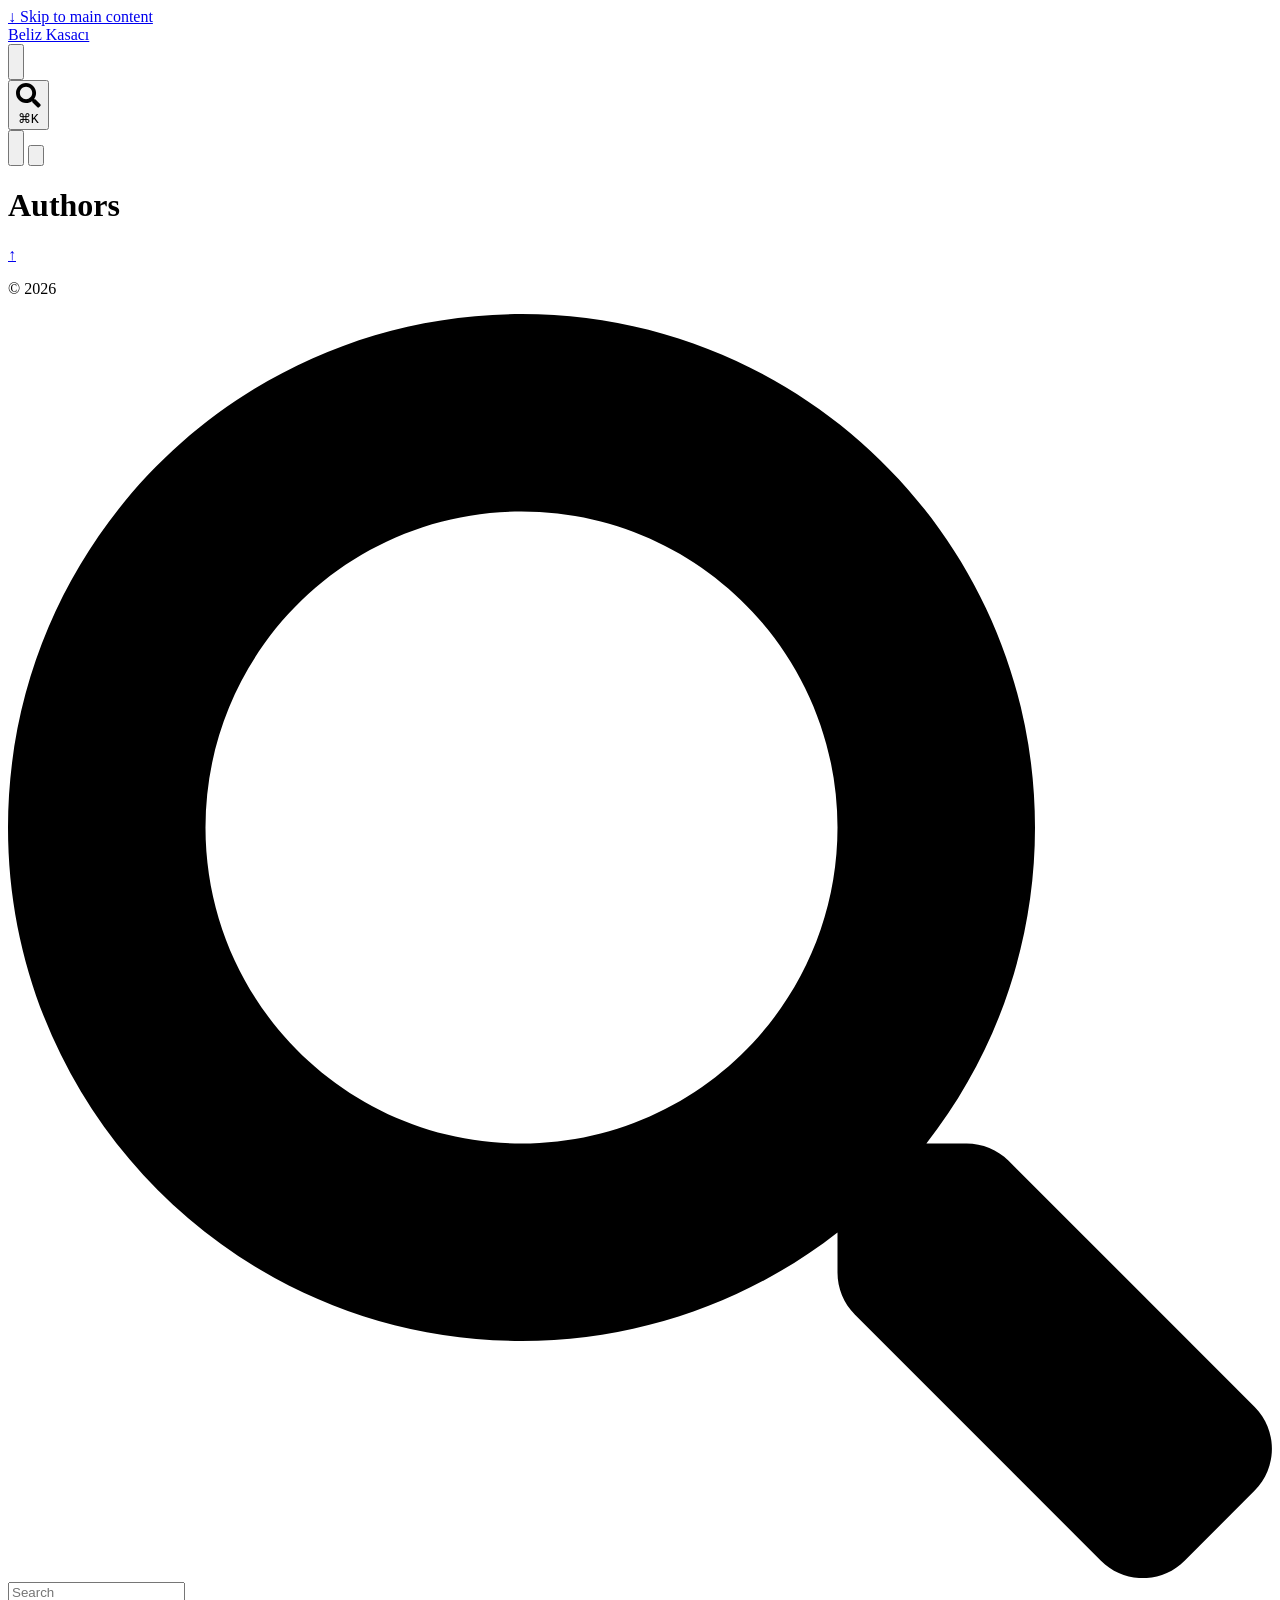
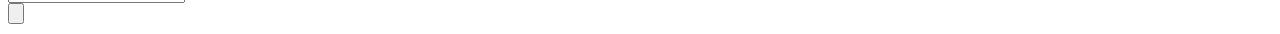
==== public/authors/index.html @ c04f4b77 "commit description" ====
<!doctype html>
<html
  lang="en"
  dir="ltr"
  class="scroll-smooth"
  data-default-appearance="light"
  data-auto-appearance="true"><head><script src="/livereload.js?mindelay=10&amp;v=2&amp;port=1313&amp;path=livereload" data-no-instant defer></script>
  <meta charset="utf-8">
  
    <meta http-equiv="content-language" content="en">
  
  <meta name="viewport" content="width=device-width, initial-scale=1.0">
  <meta http-equiv="X-UA-Compatible" content="ie=edge">
  <meta name="theme-color">

  
  
    <title>Authors &middot; Beliz Kasacı</title>
    <meta name="title" content="Authors &middot; Beliz Kasacı">
  

  
  
  
  
  
    
  
    
  
    
  
  
  
  
  
  <link rel="canonical" href="http://localhost:1313/authors/">
  
  
    
      <link rel="alternate" type="application/rss+xml" href="/authors/index.xml" title="Beliz Kasacı" />
  
  

  
  
  

  
  <meta property="og:url" content="http://localhost:1313/authors/">
	<meta property="og:site_name" content="Beliz Kasacı">
	<meta property="og:title" content="Authors">
	<meta property="og:locale" content="en">
	<meta property="og:type" content="website">

  
	<meta name="twitter:card" content="summary">
	<meta name="twitter:title" content="Authors">

  
  
  
  
    
      
    
  
    
      
    
  
    
      
    
  
  
    
  

  
  
  
  
  
  

  

  
  
  
  
  
  
  
    
  
  
    
  
  
  <link
    type="text/css"
    rel="stylesheet"
    href="/css/main.bundle.min.ad53ecc78a5e7bff69e9b5cdcf194a6dc48afeebf3cbe3fc1166989a431d64ccd21c9e45b8f7631ba6e4673115775e16114c3cd68545b0e1665127190afe7ff5.css"
    integrity="sha512-rVPsx4pee/9p6bXNzxlKbcSK/uvzy&#43;P8EWaYmkMdZMzSHJ5FuPdjG6bkZzEVd14WEUw81oVFsOFmUScZCv5/9Q==">

  
  
  <script
    type="text/javascript"
    src="/js/appearance.min.764f412f07ea715415e9123a5eb5f355429502d0b760146b9bcab854bc50829dee14488594acd935dfcdc6a0fe7e6d14d7bee914ebb9272b251aa238cb52c4dd.js"
    integrity="sha512-dk9BLwfqcVQV6RI6XrXzVUKVAtC3YBRrm8q4VLxQgp3uFEiFlKzZNd/NxqD&#43;fm0U177pFOu5JyslGqI4y1LE3Q=="></script>
  


  
  
  
  
  
  
    
    <script defer src="/lib/zoom/zoom.min.umd.a527109b68c082a70f3697716dd72a9d5aa8b545cf800cecbbc7399f2ca6f6e0ce3e431f2062b48bbfa47c9ea42822714060bef309be073f49b9c0e30d318d7b.js" integrity="sha512-pScQm2jAgqcPNpdxbdcqnVqotUXPgAzsu8c5nyym9uDOPkMfIGK0i7&#43;kfJ6kKCJxQGC&#43;8wm&#43;Bz9JucDjDTGNew=="></script>
    
    <script defer src="/js/medium-zoom.67b71ecf7eecce38673a92244d1ffd93edb5f1aeedd12e725d0f67fe901828fa3562f6a6d64ad290b36b7d7034b8ea16e63486d75d957bcf6a2732923e5d46e6.js" integrity="sha512-Z7cez37szjhnOpIkTR/9k&#43;218a7t0S5yXQ9n/pAYKPo1Yvam1krSkLNrfXA0uOoW5jSG112Ve89qJzKSPl1G5g=="></script>
  
  
  
  

  
  
  
    
  
  
    
    
    
  
  
  
  
  
  
  
  
    
    <script
      defer
      type="text/javascript"
      id="script-bundle"
      src="/js/main.bundle.min.be4a11c293f9b8ab20ab872f73c6b0c584fcba4a0df2c8ef7f414a5805c0ddab955ac23bec4a6d92a06087498d445cb2bf26a6602a27981980efe2bda70104a4.js"
      integrity="sha512-vkoRwpP5uKsgq4cvc8awxYT8ukoN8sjvf0FKWAXA3auVWsI77EptkqBgh0mNRFyyvyamYConmBmA7&#43;K9pwEEpA=="
      data-copy="Copy"
      data-copied="Copied"></script>
  

  
  
























  

  

  

  

  













  
  
    <link rel="apple-touch-icon" sizes="180x180" href="/apple-touch-icon.png">
    <link rel="icon" type="image/png" sizes="32x32" href="/favicon-32x32.png">
    <link rel="icon" type="image/png" sizes="16x16" href="/favicon-16x16.png">
    <link rel="manifest" href="/site.webmanifest">
  

  
  <script type="application/ld+json">
  [{
    "@context": "https://schema.org",
    "@type": "Article",
    "articleSection": "Authors",
    "name": "Authors",
    "headline": "Authors",
    
    "inLanguage": "en",
    "url" : "http://localhost:1313/authors/",
    "author" : {
      "@type": "Person",
      "name": ""
    },
    
    
    
    
    
    
    
    
    "mainEntityOfPage": "http://localhost:1313/authors/",
    "wordCount":  0 
  }]
  </script>



  
  

  
  

  
  

  
  
</head>


















  
  <body class="flex flex-col h-screen m-auto leading-7 max-w-7xl px-6 sm:px-14 md:px-24 lg:px-32 text-lg bg-neutral text-neutral-900 dark:bg-neutral-800 dark:text-neutral bf-scrollbar">
    <div id="the-top" class="absolute flex self-center">
      <a
        class="px-3 py-1 text-sm -translate-y-8 rounded-b-lg bg-primary-200 focus:translate-y-0 dark:bg-neutral-600"
        href="#main-content">
        <span class="font-bold text-primary-600 pe-2 dark:text-primary-400">&darr;</span>
        Skip to main content
      </a>
    </div>
    <header>
      
      
        <div class="main-menu flex items-center w-full gap-2 p-1 pl-0">
  
  
    <a href="/" class="text-base font-medium truncate min-w-0 shrink">
      Beliz Kasacı
    </a>
  
  <div class="flex items-center ms-auto">
    <div class="hidden md:flex">
      <nav aria-label="Main menu" class="flex items-center gap-x-5 h-12">
  

  

  

  
    <div class="flex items-center">
      <button
        id="appearance-switcher"
        aria-label="Switch to dark appearance"
        type="button"
        class="text-sm bf-icon-color-hover"
        title="Switch to dark appearance">
        <div class="flex items-center justify-center dark:hidden">
          <span class="relative block icon"><svg xmlns="http://www.w3.org/2000/svg" viewBox="0 0 512 512"><path fill="currentColor" d="M32 256c0-123.8 100.3-224 223.8-224c11.36 0 29.7 1.668 40.9 3.746c9.616 1.777 11.75 14.63 3.279 19.44C245 86.5 211.2 144.6 211.2 207.8c0 109.7 99.71 193 208.3 172.3c9.561-1.805 16.28 9.324 10.11 16.95C387.9 448.6 324.8 480 255.8 480C132.1 480 32 379.6 32 256z"/></svg>
</span>
        </div>
        <div class="items-center justify-center hidden dark:flex">
          <span class="relative block icon"><svg xmlns="http://www.w3.org/2000/svg" viewBox="0 0 512 512"><path fill="currentColor" d="M256 159.1c-53.02 0-95.1 42.98-95.1 95.1S202.1 351.1 256 351.1s95.1-42.98 95.1-95.1S309 159.1 256 159.1zM509.3 347L446.1 255.1l63.15-91.01c6.332-9.125 1.104-21.74-9.826-23.72l-109-19.7l-19.7-109c-1.975-10.93-14.59-16.16-23.72-9.824L256 65.89L164.1 2.736c-9.125-6.332-21.74-1.107-23.72 9.824L121.6 121.6L12.56 141.3C1.633 143.2-3.596 155.9 2.736 164.1L65.89 256l-63.15 91.01c-6.332 9.125-1.105 21.74 9.824 23.72l109 19.7l19.7 109c1.975 10.93 14.59 16.16 23.72 9.824L256 446.1l91.01 63.15c9.127 6.334 21.75 1.107 23.72-9.822l19.7-109l109-19.7C510.4 368.8 515.6 356.1 509.3 347zM256 383.1c-70.69 0-127.1-57.31-127.1-127.1c0-70.69 57.31-127.1 127.1-127.1s127.1 57.3 127.1 127.1C383.1 326.7 326.7 383.1 256 383.1z"/></svg>
</span>
        </div>
      </button>
    </div>
  

  
    <button
      id="search-button"
      aria-label="Search (/ or ⌘K)"
      class="flex items-center gap-2 rounded-lg border bf-border-color bf-border-color-hover bg-neutral-100/50 px-2 py-1 text-sm text-neutral-500 transition-colors hover:text-primary-600 dark:bg-neutral-800/50 dark:text-neutral-400 dark:hover:text-primary-400"
      title="Search (/ or ⌘K)">
      <span class="relative block icon"><svg aria-hidden="true" focusable="false" data-prefix="fas" data-icon="search" class="svg-inline--fa fa-search fa-w-16" role="img" xmlns="http://www.w3.org/2000/svg" viewBox="0 0 512 512"><path fill="currentColor" d="M505 442.7L405.3 343c-4.5-4.5-10.6-7-17-7H372c27.6-35.3 44-79.7 44-128C416 93.1 322.9 0 208 0S0 93.1 0 208s93.1 208 208 208c48.3 0 92.7-16.4 128-44v16.3c0 6.4 2.5 12.5 7 17l99.7 99.7c9.4 9.4 24.6 9.4 33.9 0l28.3-28.3c9.4-9.4 9.4-24.6.1-34zM208 336c-70.7 0-128-57.2-128-128 0-70.7 57.2-128 128-128 70.7 0 128 57.2 128 128 0 70.7-57.2 128-128 128z"/></svg>
</span>
      <kbd
        id="search-shortcut-hint"
        class="pointer-events-none font-sans text-xs text-neutral-500 dark:text-neutral-400"
        aria-hidden="true">
        ⌘K
      </kbd>
    </button>
  
</nav>



    </div>
    <div class="flex md:hidden">
      
<div class="mobile-header-row relative flex items-center h-14 gap-4">
  

  
    <button
      id="appearance-switcher-mobile"
      type="button"
      aria-label="Switch to dark appearance"
      title="Switch to dark appearance"
      class="flex items-center justify-center text-neutral-900 hover:text-primary-600 dark:text-neutral-200 dark:hover:text-primary-400">
      <div class="dark:hidden">
        <span class="relative block icon"><svg xmlns="http://www.w3.org/2000/svg" viewBox="0 0 512 512"><path fill="currentColor" d="M32 256c0-123.8 100.3-224 223.8-224c11.36 0 29.7 1.668 40.9 3.746c9.616 1.777 11.75 14.63 3.279 19.44C245 86.5 211.2 144.6 211.2 207.8c0 109.7 99.71 193 208.3 172.3c9.561-1.805 16.28 9.324 10.11 16.95C387.9 448.6 324.8 480 255.8 480C132.1 480 32 379.6 32 256z"/></svg>
</span>
      </div>
      <div class="hidden dark:block">
        <span class="relative block icon"><svg xmlns="http://www.w3.org/2000/svg" viewBox="0 0 512 512"><path fill="currentColor" d="M256 159.1c-53.02 0-95.1 42.98-95.1 95.1S202.1 351.1 256 351.1s95.1-42.98 95.1-95.1S309 159.1 256 159.1zM509.3 347L446.1 255.1l63.15-91.01c6.332-9.125 1.104-21.74-9.826-23.72l-109-19.7l-19.7-109c-1.975-10.93-14.59-16.16-23.72-9.824L256 65.89L164.1 2.736c-9.125-6.332-21.74-1.107-23.72 9.824L121.6 121.6L12.56 141.3C1.633 143.2-3.596 155.9 2.736 164.1L65.89 256l-63.15 91.01c-6.332 9.125-1.105 21.74 9.824 23.72l109 19.7l19.7 109c1.975 10.93 14.59 16.16 23.72 9.824L256 446.1l91.01 63.15c9.127 6.334 21.75 1.107 23.72-9.822l19.7-109l109-19.7C510.4 368.8 515.6 356.1 509.3 347zM256 383.1c-70.69 0-127.1-57.31-127.1-127.1c0-70.69 57.31-127.1 127.1-127.1s127.1 57.3 127.1 127.1C383.1 326.7 326.7 383.1 256 383.1z"/></svg>
</span>
      </div>
    </button>
  

  
    <button
      id="search-button-mobile"
      aria-label="Search (/ or ⌘K)"
      class="flex items-center justify-center bf-icon-color-hover"
      title="Search (/ or ⌘K)">
      <span class="relative block icon"><svg aria-hidden="true" focusable="false" data-prefix="fas" data-icon="search" class="svg-inline--fa fa-search fa-w-16" role="img" xmlns="http://www.w3.org/2000/svg" viewBox="0 0 512 512"><path fill="currentColor" d="M505 442.7L405.3 343c-4.5-4.5-10.6-7-17-7H372c27.6-35.3 44-79.7 44-128C416 93.1 322.9 0 208 0S0 93.1 0 208s93.1 208 208 208c48.3 0 92.7-16.4 128-44v16.3c0 6.4 2.5 12.5 7 17l99.7 99.7c9.4 9.4 24.6 9.4 33.9 0l28.3-28.3c9.4-9.4 9.4-24.6.1-34zM208 336c-70.7 0-128-57.2-128-128 0-70.7 57.2-128 128-128 70.7 0 128 57.2 128 128 0 70.7-57.2 128-128 128z"/></svg>
</span>
    </button>
  

  
</div>







    </div>
  </div>
</div>





      
    </header>
    <div class="relative flex flex-col grow">
      <main id="main-content" class="grow">
        
  
  
  <header class="mt-5">
    
    <h1 class="mt-5 text-4xl font-extrabold text-neutral-900 dark:text-neutral">Authors</h1>
    <div class="mt-1 mb-2 text-base text-neutral-500 dark:text-neutral-400 print:hidden">
      





  
  



  

  

  

  

  


  <div class="flex flex-row flex-wrap items-center">
    
    
  </div>


    </div>
  </header>
  

  

    <section class="mt-6 flex max-w-prose flex-wrap gap-2">
      
    </section>
  

        


  






<div
  id="scroll-to-top"
  class="fixed bottom-6 end-6 z-50 transform translate-y-4 opacity-0 duration-200">
  <a
    href="#the-top"
    class="pointer-events-auto flex h-12 w-12 items-center justify-center rounded-full bg-neutral/50 text-xl text-neutral-700 hover:text-primary-600 dark:bg-neutral-800/50 dark:text-neutral dark:hover:text-primary-400"
    aria-label="Scroll to top"
    title="Scroll to top">
    &uarr;
  </a>
</div>

      </main><footer id="site-footer" class="py-10 print:hidden">
  
  
    
  
  <div class="flex items-center justify-between">
    
    
      <p class="text-sm text-neutral-500 dark:text-neutral-400">
          &copy;
          2026
          
      </p>
    

    
    
  </div>
  
  
</footer>
<div
  id="search-wrapper"
  role="dialog"
  aria-modal="true"
  aria-label="Search"
  class="invisible fixed inset-0 flex h-screen w-screen cursor-default flex-col bg-neutral-500/50 p-4 backdrop-blur-sm dark:bg-neutral-900/50 sm:p-6 md:p-[10vh] lg:p-[12vh] z-500"
  data-url="/">
  <div
    id="search-modal"
    class="flex flex-col w-full max-w-3xl min-h-0 mx-auto border rounded-md shadow-lg top-20 border-neutral-200 bg-neutral dark:border-neutral-700 dark:bg-neutral-800">
    <header class="relative z-10 flex items-center justify-between flex-none px-2">
      <form class="flex items-center flex-auto min-w-0">
        <div class="flex items-center justify-center w-8 h-8 text-neutral-400">
          <span class="relative block icon"><svg aria-hidden="true" focusable="false" data-prefix="fas" data-icon="search" class="svg-inline--fa fa-search fa-w-16" role="img" xmlns="http://www.w3.org/2000/svg" viewBox="0 0 512 512"><path fill="currentColor" d="M505 442.7L405.3 343c-4.5-4.5-10.6-7-17-7H372c27.6-35.3 44-79.7 44-128C416 93.1 322.9 0 208 0S0 93.1 0 208s93.1 208 208 208c48.3 0 92.7-16.4 128-44v16.3c0 6.4 2.5 12.5 7 17l99.7 99.7c9.4 9.4 24.6 9.4 33.9 0l28.3-28.3c9.4-9.4 9.4-24.6.1-34zM208 336c-70.7 0-128-57.2-128-128 0-70.7 57.2-128 128-128 70.7 0 128 57.2 128 128 0 70.7-57.2 128-128 128z"/></svg>
</span>
        </div>
        <input
          type="search"
          id="search-query"
          aria-label="Search"
          class="flex flex-auto h-12 mx-1 bg-transparent appearance-none focus:outline-dotted focus:outline-2 focus:outline-transparent"
          placeholder="Search"
          tabindex="0">
      </form>
      <button
        id="close-search-button"
        class="flex items-center justify-center w-8 h-8 text-neutral-700 hover:text-primary-600 dark:text-neutral dark:hover:text-primary-400"
        title="Close (Esc)">
        <span class="relative block icon"><svg xmlns="http://www.w3.org/2000/svg" viewBox="0 0 320 512"><path fill="currentColor" d="M310.6 361.4c12.5 12.5 12.5 32.75 0 45.25C304.4 412.9 296.2 416 288 416s-16.38-3.125-22.62-9.375L160 301.3L54.63 406.6C48.38 412.9 40.19 416 32 416S15.63 412.9 9.375 406.6c-12.5-12.5-12.5-32.75 0-45.25l105.4-105.4L9.375 150.6c-12.5-12.5-12.5-32.75 0-45.25s32.75-12.5 45.25 0L160 210.8l105.4-105.4c12.5-12.5 32.75-12.5 45.25 0s12.5 32.75 0 45.25l-105.4 105.4L310.6 361.4z"/></svg>
</span>
      </button>
    </header>
    <section class="flex-auto px-2 overflow-auto">
      <ul id="search-results">
        
      </ul>
    </section>
  </div>
</div>

    </div>
    
    
  </body>
  
</html>
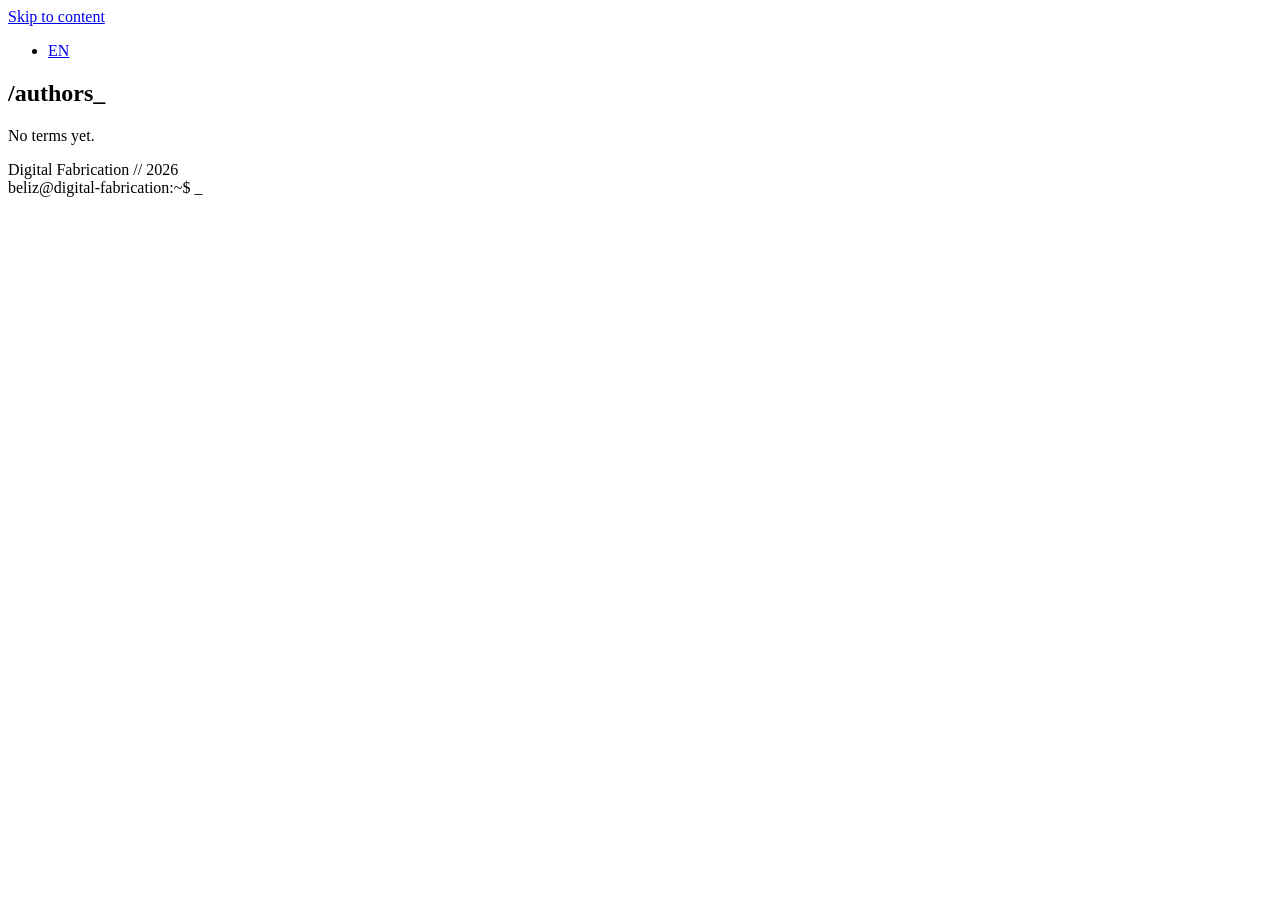
==== commit 51a781e8: "Add rocket image" ====
--- a/public/authors/index.html
+++ b/public/authors/index.html
@@ -1,535 +1,98 @@
 <!doctype html>
-<html
-  lang="en"
-  dir="ltr"
-  class="scroll-smooth"
-  data-default-appearance="light"
-  data-auto-appearance="true"><head><script src="/livereload.js?mindelay=10&amp;v=2&amp;port=1313&amp;path=livereload" data-no-instant defer></script>
-  <meta charset="utf-8">
-  
-    <meta http-equiv="content-language" content="en">
-  
-  <meta name="viewport" content="width=device-width, initial-scale=1.0">
-  <meta http-equiv="X-UA-Compatible" content="ie=edge">
-  <meta name="theme-color">
+<html lang="en">
+	<head><script src="/digital-fabrication/livereload.js?mindelay=10&amp;v=2&amp;port=1313&amp;path=digital-fabrication/livereload" data-no-instant defer></script>
+		<meta charset="utf-8">
+<meta name="viewport" content="width=device-width, initial-scale=1">
 
-  
-  
-    <title>Authors &middot; Beliz Kasacı</title>
-    <meta name="title" content="Authors &middot; Beliz Kasacı">
-  
+<title>Authors · Beliz Kasacı</title>
 
-  
-  
-  
-  
-  
-    
-  
-    
-  
-    
-  
-  
-  
-  
-  
-  <link rel="canonical" href="http://localhost:1313/authors/">
-  
-  
-    
-      <link rel="alternate" type="application/rss+xml" href="/authors/index.xml" title="Beliz Kasacı" />
-  
-  
+<meta name="description" content="">
 
-  
-  
-  
+<link rel="preconnect" href="https://fonts.googleapis.com">
+<link rel="preconnect" href="https://fonts.gstatic.com" crossorigin>
+<link href="https://fonts.googleapis.com/css2?family=Fira+Code:wght@400;500;600;700&display=swap" rel="stylesheet">
 
-  
-  <meta property="og:url" content="http://localhost:1313/authors/">
-	<meta property="og:site_name" content="Beliz Kasacı">
-	<meta property="og:title" content="Authors">
-	<meta property="og:locale" content="en">
-	<meta property="og:type" content="website">
+<link rel="stylesheet" href="https://cdnjs.cloudflare.com/ajax/libs/font-awesome/6.5.2/css/all.min.css">
 
-  
-	<meta name="twitter:card" content="summary">
-	<meta name="twitter:title" content="Authors">
+<link rel="stylesheet" href="/digital-fabrication/css/rewired.css">
 
-  
-  
-  
-  
-    
-      
-    
-  
-    
-      
-    
-  
-    
-      
-    
-  
-  
-    
-  
-
-  
-  
-  
-  
-  
-  
-
-  
-
-  
-  
-  
-  
-  
-  
-  
-    
-  
-  
-    
-  
-  
-  <link
-    type="text/css"
-    rel="stylesheet"
-    href="/css/main.bundle.min.ad53ecc78a5e7bff69e9b5cdcf194a6dc48afeebf3cbe3fc1166989a431d64ccd21c9e45b8f7631ba6e4673115775e16114c3cd68545b0e1665127190afe7ff5.css"
-    integrity="sha512-rVPsx4pee/9p6bXNzxlKbcSK/uvzy&#43;P8EWaYmkMdZMzSHJ5FuPdjG6bkZzEVd14WEUw81oVFsOFmUScZCv5/9Q==">
-
-  
-  
-  <script
-    type="text/javascript"
-    src="/js/appearance.min.764f412f07ea715415e9123a5eb5f355429502d0b760146b9bcab854bc50829dee14488594acd935dfcdc6a0fe7e6d14d7bee914ebb9272b251aa238cb52c4dd.js"
-    integrity="sha512-dk9BLwfqcVQV6RI6XrXzVUKVAtC3YBRrm8q4VLxQgp3uFEiFlKzZNd/NxqD&#43;fm0U177pFOu5JyslGqI4y1LE3Q=="></script>
-  
+      <script defer src="/digital-fabrication/js/main.js"></script>
 
 
-  
-  
-  
-  
-  
-  
-    
-    <script defer src="/lib/zoom/zoom.min.umd.a527109b68c082a70f3697716dd72a9d5aa8b545cf800cecbbc7399f2ca6f6e0ce3e431f2062b48bbfa47c9ea42822714060bef309be073f49b9c0e30d318d7b.js" integrity="sha512-pScQm2jAgqcPNpdxbdcqnVqotUXPgAzsu8c5nyym9uDOPkMfIGK0i7&#43;kfJ6kKCJxQGC&#43;8wm&#43;Bz9JucDjDTGNew=="></script>
-    
-    <script defer src="/js/medium-zoom.67b71ecf7eecce38673a92244d1ffd93edb5f1aeedd12e725d0f67fe901828fa3562f6a6d64ad290b36b7d7034b8ea16e63486d75d957bcf6a2732923e5d46e6.js" integrity="sha512-Z7cez37szjhnOpIkTR/9k&#43;218a7t0S5yXQ9n/pAYKPo1Yvam1krSkLNrfXA0uOoW5jSG112Ve89qJzKSPl1G5g=="></script>
-  
-  
-  
-  
+	</head>
 
-  
-  
-  
-    
-  
-  
-    
-    
-    
-  
-  
-  
-  
-  
-  
-  
-  
-    
-    <script
-      defer
-      type="text/javascript"
-      id="script-bundle"
-      src="/js/main.bundle.min.be4a11c293f9b8ab20ab872f73c6b0c584fcba4a0df2c8ef7f414a5805c0ddab955ac23bec4a6d92a06087498d445cb2bf26a6602a27981980efe2bda70104a4.js"
-      integrity="sha512-vkoRwpP5uKsgq4cvc8awxYT8ukoN8sjvf0FKWAXA3auVWsI77EptkqBgh0mNRFyyvyamYConmBmA7&#43;K9pwEEpA=="
-      data-copy="Copy"
-      data-copied="Copied"></script>
-  
+	<body>
+		<a class="skip-link" href="#main-content">
+			Skip to content
+		</a>
 
-  
-  
+		<div class="site-shell">
+			<header class="site-header">
+				<nav class="topbar" aria-label="Main navigation">
+	<div class="topbar__inner">
+		<ul class="topbar__menu">
+			
+		</ul>
+
+		<ul class="topbar__lang" aria-label="Language selector">
+			
+			
+
+			
+				
+			
+
+			
+				<li class="topbar__lang-item">
+					<a class="topbar__lang-link is-active"
+						href="/digital-fabrication/" hreflang="en" lang="en" 
+						aria-current="page" 
+						>
+						EN
+					</a>
+				</li>
+			
+		</ul>
+	</div>
+</nav>
+			</header>
+
+			<main id="main-content">
+				
 
 
 
 
+<section class="taxonomy-page" aria-labelledby="taxonomy-title">
+	<header class="taxonomy-header">
+		<h1 id="taxonomy-title" class="taxonomy-title">
+			/authors<span class="cursor" aria-hidden="true">_</span>
+		</h1>
+
+		
+	</header>
+
+	
+		<p class="empty-state">No terms yet.</p>
+	
+</section>
 
 
+			</main>
 
+			<footer class="site-footer">
+	<div class="site-footer__meta">
+		
+			Digital Fabrication // 2026
+		
+	</div>
 
-
-
-
-
-
-
-
-
-
-
-
-
-
-
-
-
-  
-
-  
-
-  
-
-  
-
-  
-
-
-
-
-
-
-
-
-
-
-
-
-
-  
-  
-    <link rel="apple-touch-icon" sizes="180x180" href="/apple-touch-icon.png">
-    <link rel="icon" type="image/png" sizes="32x32" href="/favicon-32x32.png">
-    <link rel="icon" type="image/png" sizes="16x16" href="/favicon-16x16.png">
-    <link rel="manifest" href="/site.webmanifest">
-  
-
-  
-  <script type="application/ld+json">
-  [{
-    "@context": "https://schema.org",
-    "@type": "Article",
-    "articleSection": "Authors",
-    "name": "Authors",
-    "headline": "Authors",
-    
-    "inLanguage": "en",
-    "url" : "http://localhost:1313/authors/",
-    "author" : {
-      "@type": "Person",
-      "name": ""
-    },
-    
-    
-    
-    
-    
-    
-    
-    
-    "mainEntityOfPage": "http://localhost:1313/authors/",
-    "wordCount":  0 
-  }]
-  </script>
-
-
-
-  
-  
-
-  
-  
-
-  
-  
-
-  
-  
-</head>
-
-
-
-
-
-
-
-
-
-
-
-
-
-
-
-
-
-
-  
-  <body class="flex flex-col h-screen m-auto leading-7 max-w-7xl px-6 sm:px-14 md:px-24 lg:px-32 text-lg bg-neutral text-neutral-900 dark:bg-neutral-800 dark:text-neutral bf-scrollbar">
-    <div id="the-top" class="absolute flex self-center">
-      <a
-        class="px-3 py-1 text-sm -translate-y-8 rounded-b-lg bg-primary-200 focus:translate-y-0 dark:bg-neutral-600"
-        href="#main-content">
-        <span class="font-bold text-primary-600 pe-2 dark:text-primary-400">&darr;</span>
-        Skip to main content
-      </a>
-    </div>
-    <header>
-      
-      
-        <div class="main-menu flex items-center w-full gap-2 p-1 pl-0">
-  
-  
-    <a href="/" class="text-base font-medium truncate min-w-0 shrink">
-      Beliz Kasacı
-    </a>
-  
-  <div class="flex items-center ms-auto">
-    <div class="hidden md:flex">
-      <nav aria-label="Main menu" class="flex items-center gap-x-5 h-12">
-  
-
-  
-
-  
-
-  
-    <div class="flex items-center">
-      <button
-        id="appearance-switcher"
-        aria-label="Switch to dark appearance"
-        type="button"
-        class="text-sm bf-icon-color-hover"
-        title="Switch to dark appearance">
-        <div class="flex items-center justify-center dark:hidden">
-          <span class="relative block icon"><svg xmlns="http://www.w3.org/2000/svg" viewBox="0 0 512 512"><path fill="currentColor" d="M32 256c0-123.8 100.3-224 223.8-224c11.36 0 29.7 1.668 40.9 3.746c9.616 1.777 11.75 14.63 3.279 19.44C245 86.5 211.2 144.6 211.2 207.8c0 109.7 99.71 193 208.3 172.3c9.561-1.805 16.28 9.324 10.11 16.95C387.9 448.6 324.8 480 255.8 480C132.1 480 32 379.6 32 256z"/></svg>
-</span>
-        </div>
-        <div class="items-center justify-center hidden dark:flex">
-          <span class="relative block icon"><svg xmlns="http://www.w3.org/2000/svg" viewBox="0 0 512 512"><path fill="currentColor" d="M256 159.1c-53.02 0-95.1 42.98-95.1 95.1S202.1 351.1 256 351.1s95.1-42.98 95.1-95.1S309 159.1 256 159.1zM509.3 347L446.1 255.1l63.15-91.01c6.332-9.125 1.104-21.74-9.826-23.72l-109-19.7l-19.7-109c-1.975-10.93-14.59-16.16-23.72-9.824L256 65.89L164.1 2.736c-9.125-6.332-21.74-1.107-23.72 9.824L121.6 121.6L12.56 141.3C1.633 143.2-3.596 155.9 2.736 164.1L65.89 256l-63.15 91.01c-6.332 9.125-1.105 21.74 9.824 23.72l109 19.7l19.7 109c1.975 10.93 14.59 16.16 23.72 9.824L256 446.1l91.01 63.15c9.127 6.334 21.75 1.107 23.72-9.822l19.7-109l109-19.7C510.4 368.8 515.6 356.1 509.3 347zM256 383.1c-70.69 0-127.1-57.31-127.1-127.1c0-70.69 57.31-127.1 127.1-127.1s127.1 57.3 127.1 127.1C383.1 326.7 326.7 383.1 256 383.1z"/></svg>
-</span>
-        </div>
-      </button>
-    </div>
-  
-
-  
-    <button
-      id="search-button"
-      aria-label="Search (/ or ⌘K)"
-      class="flex items-center gap-2 rounded-lg border bf-border-color bf-border-color-hover bg-neutral-100/50 px-2 py-1 text-sm text-neutral-500 transition-colors hover:text-primary-600 dark:bg-neutral-800/50 dark:text-neutral-400 dark:hover:text-primary-400"
-      title="Search (/ or ⌘K)">
-      <span class="relative block icon"><svg aria-hidden="true" focusable="false" data-prefix="fas" data-icon="search" class="svg-inline--fa fa-search fa-w-16" role="img" xmlns="http://www.w3.org/2000/svg" viewBox="0 0 512 512"><path fill="currentColor" d="M505 442.7L405.3 343c-4.5-4.5-10.6-7-17-7H372c27.6-35.3 44-79.7 44-128C416 93.1 322.9 0 208 0S0 93.1 0 208s93.1 208 208 208c48.3 0 92.7-16.4 128-44v16.3c0 6.4 2.5 12.5 7 17l99.7 99.7c9.4 9.4 24.6 9.4 33.9 0l28.3-28.3c9.4-9.4 9.4-24.6.1-34zM208 336c-70.7 0-128-57.2-128-128 0-70.7 57.2-128 128-128 70.7 0 128 57.2 128 128 0 70.7-57.2 128-128 128z"/></svg>
-</span>
-      <kbd
-        id="search-shortcut-hint"
-        class="pointer-events-none font-sans text-xs text-neutral-500 dark:text-neutral-400"
-        aria-hidden="true">
-        ⌘K
-      </kbd>
-    </button>
-  
-</nav>
-
-
-
-    </div>
-    <div class="flex md:hidden">
-      
-<div class="mobile-header-row relative flex items-center h-14 gap-4">
-  
-
-  
-    <button
-      id="appearance-switcher-mobile"
-      type="button"
-      aria-label="Switch to dark appearance"
-      title="Switch to dark appearance"
-      class="flex items-center justify-center text-neutral-900 hover:text-primary-600 dark:text-neutral-200 dark:hover:text-primary-400">
-      <div class="dark:hidden">
-        <span class="relative block icon"><svg xmlns="http://www.w3.org/2000/svg" viewBox="0 0 512 512"><path fill="currentColor" d="M32 256c0-123.8 100.3-224 223.8-224c11.36 0 29.7 1.668 40.9 3.746c9.616 1.777 11.75 14.63 3.279 19.44C245 86.5 211.2 144.6 211.2 207.8c0 109.7 99.71 193 208.3 172.3c9.561-1.805 16.28 9.324 10.11 16.95C387.9 448.6 324.8 480 255.8 480C132.1 480 32 379.6 32 256z"/></svg>
-</span>
-      </div>
-      <div class="hidden dark:block">
-        <span class="relative block icon"><svg xmlns="http://www.w3.org/2000/svg" viewBox="0 0 512 512"><path fill="currentColor" d="M256 159.1c-53.02 0-95.1 42.98-95.1 95.1S202.1 351.1 256 351.1s95.1-42.98 95.1-95.1S309 159.1 256 159.1zM509.3 347L446.1 255.1l63.15-91.01c6.332-9.125 1.104-21.74-9.826-23.72l-109-19.7l-19.7-109c-1.975-10.93-14.59-16.16-23.72-9.824L256 65.89L164.1 2.736c-9.125-6.332-21.74-1.107-23.72 9.824L121.6 121.6L12.56 141.3C1.633 143.2-3.596 155.9 2.736 164.1L65.89 256l-63.15 91.01c-6.332 9.125-1.105 21.74 9.824 23.72l109 19.7l19.7 109c1.975 10.93 14.59 16.16 23.72 9.824L256 446.1l91.01 63.15c9.127 6.334 21.75 1.107 23.72-9.822l19.7-109l109-19.7C510.4 368.8 515.6 356.1 509.3 347zM256 383.1c-70.69 0-127.1-57.31-127.1-127.1c0-70.69 57.31-127.1 127.1-127.1s127.1 57.3 127.1 127.1C383.1 326.7 326.7 383.1 256 383.1z"/></svg>
-</span>
-      </div>
-    </button>
-  
-
-  
-    <button
-      id="search-button-mobile"
-      aria-label="Search (/ or ⌘K)"
-      class="flex items-center justify-center bf-icon-color-hover"
-      title="Search (/ or ⌘K)">
-      <span class="relative block icon"><svg aria-hidden="true" focusable="false" data-prefix="fas" data-icon="search" class="svg-inline--fa fa-search fa-w-16" role="img" xmlns="http://www.w3.org/2000/svg" viewBox="0 0 512 512"><path fill="currentColor" d="M505 442.7L405.3 343c-4.5-4.5-10.6-7-17-7H372c27.6-35.3 44-79.7 44-128C416 93.1 322.9 0 208 0S0 93.1 0 208s93.1 208 208 208c48.3 0 92.7-16.4 128-44v16.3c0 6.4 2.5 12.5 7 17l99.7 99.7c9.4 9.4 24.6 9.4 33.9 0l28.3-28.3c9.4-9.4 9.4-24.6.1-34zM208 336c-70.7 0-128-57.2-128-128 0-70.7 57.2-128 128-128 70.7 0 128 57.2 128 128 0 70.7-57.2 128-128 128z"/></svg>
-</span>
-    </button>
-  
-
-  
-</div>
-
-
-
-
-
-
-
-    </div>
-  </div>
-</div>
-
-
-
-
-
-      
-    </header>
-    <div class="relative flex flex-col grow">
-      <main id="main-content" class="grow">
-        
-  
-  
-  <header class="mt-5">
-    
-    <h1 class="mt-5 text-4xl font-extrabold text-neutral-900 dark:text-neutral">Authors</h1>
-    <div class="mt-1 mb-2 text-base text-neutral-500 dark:text-neutral-400 print:hidden">
-      
-
-
-
-
-
-  
-  
-
-
-
-  
-
-  
-
-  
-
-  
-
-  
-
-
-  <div class="flex flex-row flex-wrap items-center">
-    
-    
-  </div>
-
-
-    </div>
-  </header>
-  
-
-  
-
-    <section class="mt-6 flex max-w-prose flex-wrap gap-2">
-      
-    </section>
-  
-
-        
-
-
-  
-
-
-
-
-
-
-<div
-  id="scroll-to-top"
-  class="fixed bottom-6 end-6 z-50 transform translate-y-4 opacity-0 duration-200">
-  <a
-    href="#the-top"
-    class="pointer-events-auto flex h-12 w-12 items-center justify-center rounded-full bg-neutral/50 text-xl text-neutral-700 hover:text-primary-600 dark:bg-neutral-800/50 dark:text-neutral dark:hover:text-primary-400"
-    aria-label="Scroll to top"
-    title="Scroll to top">
-    &uarr;
-  </a>
-</div>
-
-      </main><footer id="site-footer" class="py-10 print:hidden">
-  
-  
-    
-  
-  <div class="flex items-center justify-between">
-    
-    
-      <p class="text-sm text-neutral-500 dark:text-neutral-400">
-          &copy;
-          2026
-          
-      </p>
-    
-
-    
-    
-  </div>
-  
-  
+	<div class="site-footer__prompt" aria-hidden="true">
+		
+			beliz@digital-fabrication:~$
+		<span class="site-footer__cursor">_</span>
+	</div>
 </footer>
-<div
-  id="search-wrapper"
-  role="dialog"
-  aria-modal="true"
-  aria-label="Search"
-  class="invisible fixed inset-0 flex h-screen w-screen cursor-default flex-col bg-neutral-500/50 p-4 backdrop-blur-sm dark:bg-neutral-900/50 sm:p-6 md:p-[10vh] lg:p-[12vh] z-500"
-  data-url="/">
-  <div
-    id="search-modal"
-    class="flex flex-col w-full max-w-3xl min-h-0 mx-auto border rounded-md shadow-lg top-20 border-neutral-200 bg-neutral dark:border-neutral-700 dark:bg-neutral-800">
-    <header class="relative z-10 flex items-center justify-between flex-none px-2">
-      <form class="flex items-center flex-auto min-w-0">
-        <div class="flex items-center justify-center w-8 h-8 text-neutral-400">
-          <span class="relative block icon"><svg aria-hidden="true" focusable="false" data-prefix="fas" data-icon="search" class="svg-inline--fa fa-search fa-w-16" role="img" xmlns="http://www.w3.org/2000/svg" viewBox="0 0 512 512"><path fill="currentColor" d="M505 442.7L405.3 343c-4.5-4.5-10.6-7-17-7H372c27.6-35.3 44-79.7 44-128C416 93.1 322.9 0 208 0S0 93.1 0 208s93.1 208 208 208c48.3 0 92.7-16.4 128-44v16.3c0 6.4 2.5 12.5 7 17l99.7 99.7c9.4 9.4 24.6 9.4 33.9 0l28.3-28.3c9.4-9.4 9.4-24.6.1-34zM208 336c-70.7 0-128-57.2-128-128 0-70.7 57.2-128 128-128 70.7 0 128 57.2 128 128 0 70.7-57.2 128-128 128z"/></svg>
-</span>
-        </div>
-        <input
-          type="search"
-          id="search-query"
-          aria-label="Search"
-          class="flex flex-auto h-12 mx-1 bg-transparent appearance-none focus:outline-dotted focus:outline-2 focus:outline-transparent"
-          placeholder="Search"
-          tabindex="0">
-      </form>
-      <button
-        id="close-search-button"
-        class="flex items-center justify-center w-8 h-8 text-neutral-700 hover:text-primary-600 dark:text-neutral dark:hover:text-primary-400"
-        title="Close (Esc)">
-        <span class="relative block icon"><svg xmlns="http://www.w3.org/2000/svg" viewBox="0 0 320 512"><path fill="currentColor" d="M310.6 361.4c12.5 12.5 12.5 32.75 0 45.25C304.4 412.9 296.2 416 288 416s-16.38-3.125-22.62-9.375L160 301.3L54.63 406.6C48.38 412.9 40.19 416 32 416S15.63 412.9 9.375 406.6c-12.5-12.5-12.5-32.75 0-45.25l105.4-105.4L9.375 150.6c-12.5-12.5-12.5-32.75 0-45.25s32.75-12.5 45.25 0L160 210.8l105.4-105.4c12.5-12.5 32.75-12.5 45.25 0s12.5 32.75 0 45.25l-105.4 105.4L310.6 361.4z"/></svg>
-</span>
-      </button>
-    </header>
-    <section class="flex-auto px-2 overflow-auto">
-      <ul id="search-results">
-        
-      </ul>
-    </section>
-  </div>
-</div>
-
-    </div>
-    
-    
-  </body>
-  
-</html>
+		</div>
+	</body>
+</html>
